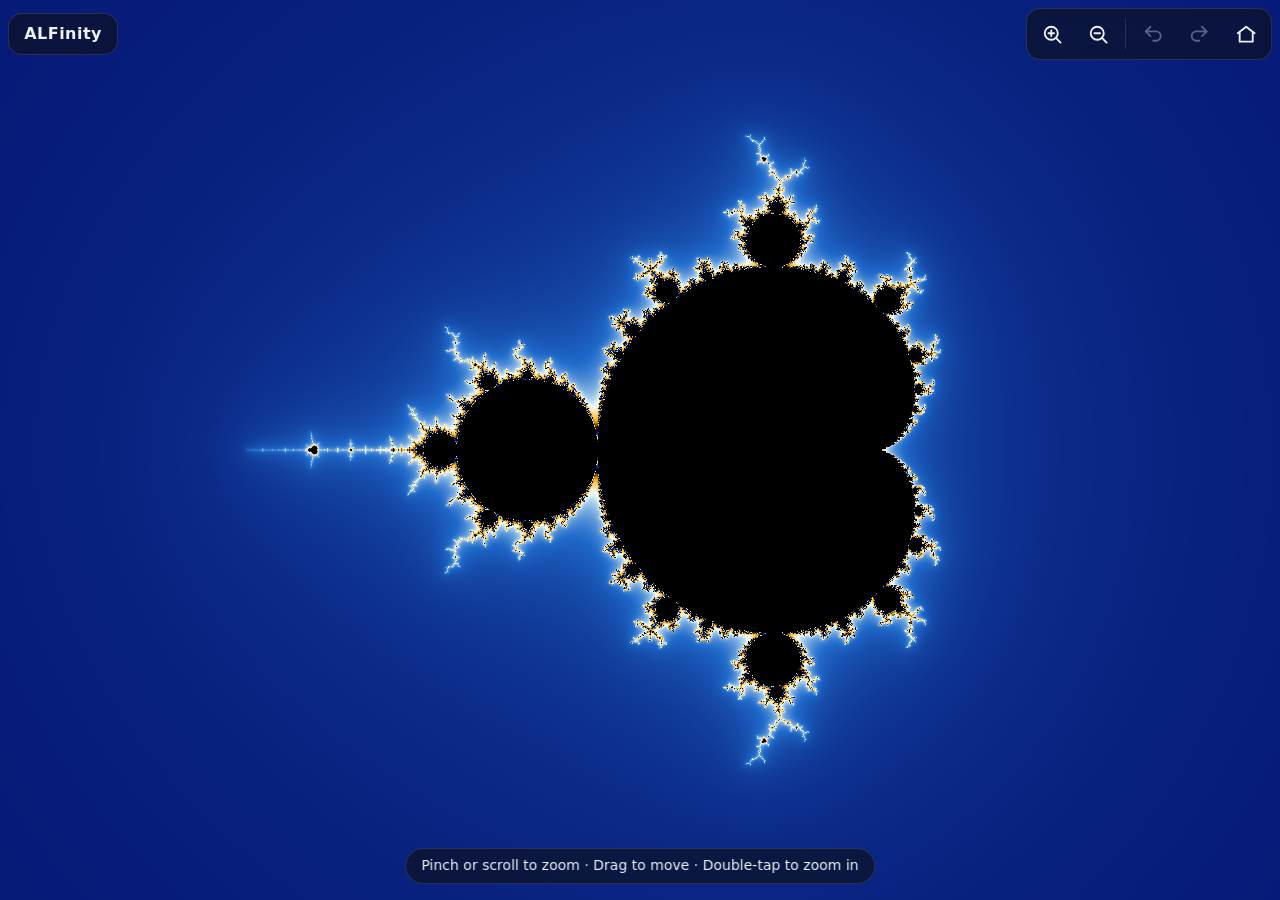
==== index.html @ aba59bd7 "feat: first milestone - Mandelbrot explorer with GPU + CPU rendering (T001-T026) Responsive full-scr" ====
<!doctype html>
<html lang="en">
<head>
  <meta charset="utf-8">
  <meta name="viewport" content="width=device-width, initial-scale=1, viewport-fit=cover">
  <meta name="theme-color" content="#05070c">
  <meta name="description" content="ALFinity – explore and color the Mandelbrot and Julia sets.">
  <title>ALFinity</title>
  <link rel="stylesheet" href="css/app.css">
  <script type="module" src="js/main.js"></script>
</head>
<body>
  <canvas id="view" role="img"
          aria-label="Fractal picture. Drag to move, pinch or scroll to zoom, double-tap to zoom in."></canvas>
  <header id="toolbar" role="toolbar" aria-label="View controls"></header>
  <aside id="panel" hidden></aside>
  <div id="status" aria-live="polite"></div>
</body>
</html>
---- css/app.css ----
/* ALFinity – layout and theme. Plain CSS, no preprocessors. */

:root {
  --bg: #05070c;
  --surface: rgba(14, 18, 28, 0.72);
  --surface-solid: #121722;
  --text: #eef2f8;
  --muted: #9aa4b5;
  --accent: #5cc8ff;
  --danger: #ff8a7a;
  --border: rgba(255, 255, 255, 0.12);
  --radius: 14px;
  --gap: 0.5rem;
  --tap: 44px; /* minimum touch target */
  --edge: 0.5rem;
  color-scheme: dark;
}

* { box-sizing: border-box; }

html, body {
  margin: 0;
  height: 100%;
  overflow: hidden;
  overscroll-behavior: none;
  background: var(--bg);
  color: var(--text);
  font: 16px/1.4 -apple-system, BlinkMacSystemFont, "Segoe UI", system-ui, sans-serif;
  -webkit-text-size-adjust: 100%;
}

[hidden] { display: none !important; }

/* ---- Fractal canvas ---- */

#view {
  position: fixed;
  inset: 0;
  width: 100%;
  height: 100%;
  display: block;
  touch-action: none;
  transform-origin: 50% 50%;
  cursor: grab;
  user-select: none;
  -webkit-user-select: none;
  -webkit-touch-callout: none;
}
#view:active { cursor: grabbing; }

/* ---- Glass surfaces ---- */

.surface {
  background: var(--surface);
  border: 1px solid var(--border);
  border-radius: var(--radius);
  backdrop-filter: blur(14px) saturate(140%);
  -webkit-backdrop-filter: blur(14px) saturate(140%);
}

/* ---- Toolbar ---- */

#toolbar {
  position: fixed;
  top: calc(env(safe-area-inset-top) + var(--edge));
  left: calc(env(safe-area-inset-left) + var(--edge));
  right: calc(env(safe-area-inset-right) + var(--edge));
  display: flex;
  align-items: center;
  justify-content: space-between;
  gap: var(--gap);
  pointer-events: none; /* let the picture receive gestures between controls */
}
#toolbar > * { pointer-events: auto; }

.brand {
  padding: 0.55rem 0.95rem;
  font-weight: 700;
  font-size: 1rem;
  letter-spacing: 0.03em;
  white-space: nowrap;
}

.tools {
  display: flex;
  align-items: center;
  gap: 0.15rem;
  padding: 0.2rem;
}

.tool {
  width: var(--tap);
  height: var(--tap);
  display: grid;
  place-items: center;
  padding: 0;
  border: 0;
  border-radius: 10px;
  background: transparent;
  color: var(--text);
  cursor: pointer;
  -webkit-tap-highlight-color: transparent;
}
.tool:hover:not(:disabled) { background: rgba(255, 255, 255, 0.09); }
.tool:active:not(:disabled) { background: rgba(255, 255, 255, 0.16); }
.tool:focus-visible { outline: 2px solid var(--accent); outline-offset: 1px; }
.tool:disabled { opacity: 0.35; cursor: default; }
.tool svg { width: 1.4rem; height: 1.4rem; }
.tool-text { width: auto; padding: 0 0.7rem; font: inherit; font-size: 0.875rem; }

.tool-sep {
  align-self: stretch;
  width: 1px;
  margin: 0.45rem 0.15rem;
  background: var(--border);
}

/* ---- Status messages (bottom center) ---- */

#status {
  position: fixed;
  left: 50%;
  bottom: calc(env(safe-area-inset-bottom) + 1rem);
  transform: translateX(-50%);
  width: max-content;
  max-width: calc(100vw - 2rem);
  display: flex;
  flex-direction: column;
  align-items: center;
  gap: 0.5rem;
  pointer-events: none;
}

.pill {
  padding: 0.45rem 0.95rem;
  border-radius: 999px;
  font-size: 0.875rem;
  text-align: center;
  opacity: 0;
  transition: opacity 0.25s ease;
}
.pill.show { opacity: 1; }
.pill.error { color: var(--danger); }

.progress {
  display: flex;
  align-items: center;
  gap: 0.6rem;
}
.progress-track {
  width: 6rem;
  height: 4px;
  border-radius: 2px;
  background: rgba(255, 255, 255, 0.15);
  overflow: hidden;
}
.progress-fill {
  height: 100%;
  width: 0;
  background: var(--accent);
  transition: width 0.15s linear;
}

/* ---- Side panel / bottom sheet (used by later features) ---- */

#panel {
  position: fixed;
  left: 0;
  right: 0;
  bottom: 0;
  max-height: 50vh;
  overflow: auto;
  padding: 1rem 1rem calc(env(safe-area-inset-bottom) + 1rem);
  background: var(--surface-solid);
  border-top: 1px solid var(--border);
  border-radius: var(--radius) var(--radius) 0 0;
}

@media (min-width: 768px) {
  #panel {
    left: auto;
    top: calc(env(safe-area-inset-top) + 4.25rem);
    right: calc(env(safe-area-inset-right) + var(--edge));
    bottom: auto;
    width: 360px;
    max-height: calc(100vh - 5.5rem);
    border: 1px solid var(--border);
    border-radius: var(--radius);
  }
}

/* ---- Debug compare overlay ---- */

.compare-overlay {
  position: fixed;
  inset: 0;
  display: grid;
  place-content: center;
  gap: 0.75rem;
  padding: 1rem;
  background: rgba(0, 0, 0, 0.85);
  text-align: center;
  cursor: pointer;
}
.compare-overlay canvas {
  max-width: 95vw;
  max-height: 75vh;
  image-rendering: pixelated;
  border: 1px solid var(--border);
}

/* ---- Responsive sizing ---- */

/* Phones: drop the name so all buttons fit in one row. */
@media (max-width: 440px) {
  .brand { display: none; }
  #toolbar { justify-content: center; }
  :root { --tap: 42px; }
}

/* Large desktop / 4K monitors: scale the interface up. */
@media (min-width: 1800px) { :root { font-size: 18px; --tap: 48px; } }
@media (min-width: 2600px) { :root { font-size: 22px; --tap: 58px; } }

@media (prefers-reduced-motion: reduce) {
  *, *::before, *::after { transition: none !important; }
}
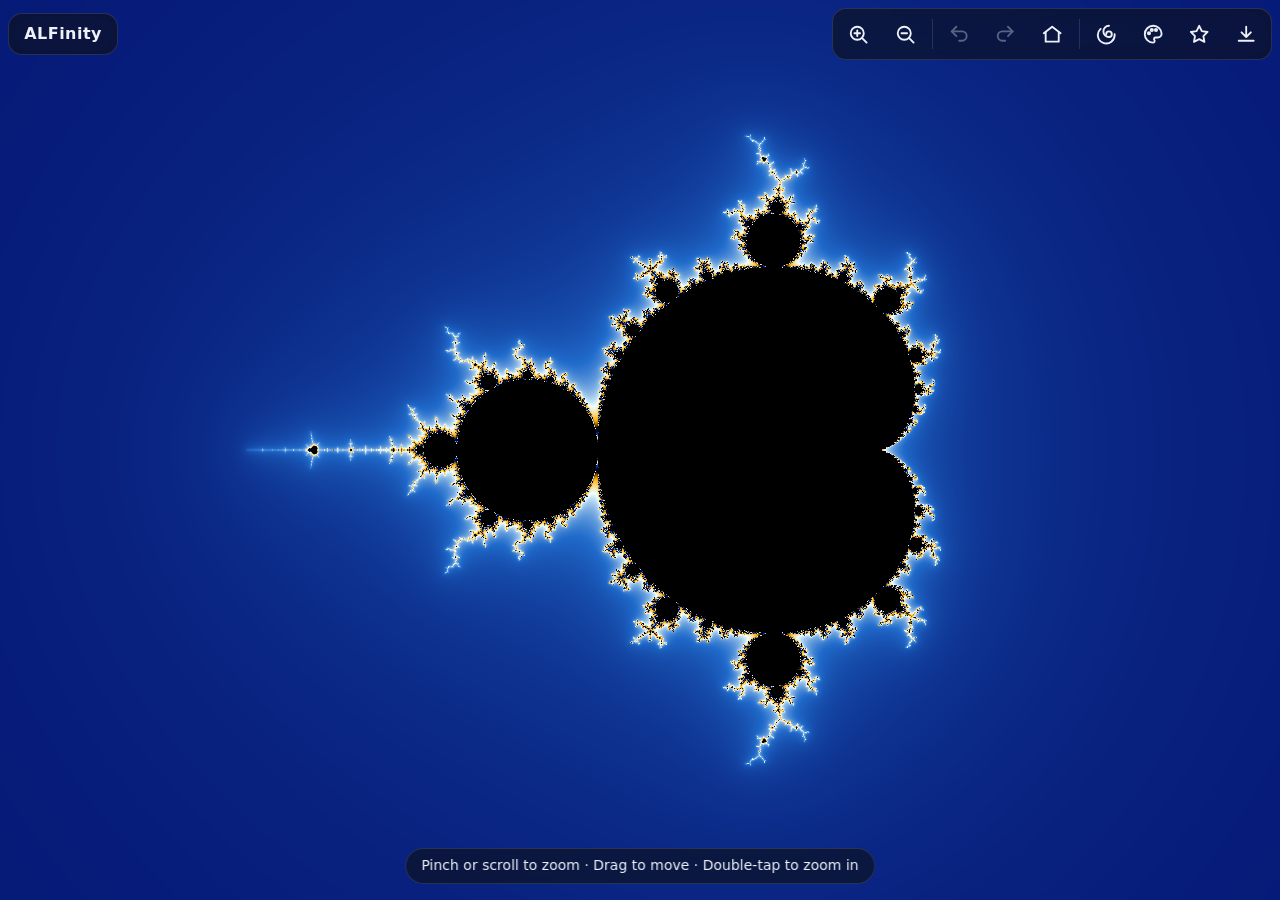
==== commit 215bd80d: "feat: favorites, Julia shapes, image export, offline mode (US3-US5, polish) - Favorites: save with t" ====
--- a/index.html
+++ b/index.html
@@ -6,6 +6,12 @@
   <meta name="theme-color" content="#05070c">
   <meta name="description" content="ALFinity – explore and color the Mandelbrot and Julia sets.">
   <title>ALFinity</title>
+  <link rel="manifest" href="manifest.webmanifest">
+  <link rel="icon" type="image/png" sizes="192x192" href="icons/icon-192.png">
+  <link rel="apple-touch-icon" href="icons/apple-touch-icon.png">
+  <meta name="apple-mobile-web-app-capable" content="yes">
+  <meta name="apple-mobile-web-app-status-bar-style" content="black-translucent">
+  <meta name="apple-mobile-web-app-title" content="ALFinity">
   <link rel="stylesheet" href="css/app.css">
   <script type="module" src="js/main.js"></script>
 </head>
@@ -15,5 +21,14 @@
   <header id="toolbar" role="toolbar" aria-label="View controls"></header>
   <aside id="panel" hidden></aside>
   <div id="status" aria-live="polite"></div>
+  <noscript><p class="noscript">ALFinity needs JavaScript.</p></noscript>
+  <script>
+    // Opened as a file: browsers block the app's scripts there (see README).
+    if (location.protocol === "file:") {
+      document.getElementById("status").innerHTML =
+        '<div class="pill surface show error">Please open ALFinity through a web server: ' +
+        'run <code>python3 -m http.server 8000</code> in the folder and open localhost:8000 (see README).</div>';
+    }
+  </script>
 </body>
 </html>
--- a/css/app.css
+++ b/css/app.css
@@ -189,6 +189,296 @@
   }
 }
 
+.sheet-handle {
+  width: 40px;
+  height: 5px;
+  margin: -0.4rem auto 0.6rem;
+  border-radius: 3px;
+  background: rgba(255, 255, 255, 0.25);
+}
+@media (min-width: 768px) { .sheet-handle { display: none; } }
+
+.panel-header {
+  display: flex;
+  align-items: center;
+  justify-content: space-between;
+  margin-bottom: 0.25rem;
+  touch-action: none;
+}
+.panel-title { margin: 0; font-size: 1.15rem; }
+
+.panel-section { margin-top: 0.75rem; }
+.panel-section h3 {
+  margin: 0 0 0.5rem;
+  font-size: 0.8rem;
+  font-weight: 600;
+  text-transform: uppercase;
+  letter-spacing: 0.06em;
+  color: var(--muted);
+}
+
+.hint { margin: 0.2rem 0 0.75rem; font-size: 0.8rem; color: var(--muted); }
+
+.btn {
+  min-height: var(--tap);
+  padding: 0 1rem;
+  border: 1px solid var(--border);
+  border-radius: 10px;
+  background: rgba(255, 255, 255, 0.06);
+  color: var(--text);
+  font: inherit;
+  font-size: 0.9rem;
+  cursor: pointer;
+}
+.btn:hover:not(:disabled) { background: rgba(255, 255, 255, 0.12); }
+.btn:focus-visible { outline: 2px solid var(--accent); outline-offset: 1px; }
+.btn:disabled { opacity: 0.4; cursor: default; }
+.btn.primary { background: var(--accent); border-color: var(--accent); color: #031018; font-weight: 600; }
+.btn.danger { color: var(--danger); }
+
+/* Palette gallery */
+.palette-grid {
+  display: grid;
+  grid-template-columns: repeat(auto-fill, minmax(96px, 1fr));
+  gap: 0.5rem;
+  margin-bottom: 0.6rem;
+}
+.palette-item { position: relative; }
+.palette {
+  width: 100%;
+  min-height: var(--tap);
+  display: flex;
+  flex-direction: column;
+  gap: 0.3rem;
+  padding: 0.4rem;
+  border: 2px solid transparent;
+  border-radius: 10px;
+  background: rgba(255, 255, 255, 0.05);
+  color: var(--text);
+  font: inherit;
+  cursor: pointer;
+  text-align: left;
+}
+.palette[aria-pressed="true"] { border-color: var(--accent); }
+.palette:focus-visible { outline: 2px solid var(--accent); outline-offset: 1px; }
+.swatch { display: block; height: 18px; border-radius: 4px; }
+.palette-name { font-size: 0.8rem; overflow: hidden; text-overflow: ellipsis; white-space: nowrap; }
+.palette-edit {
+  position: absolute;
+  top: 2px;
+  right: 2px;
+  width: 30px;
+  height: 30px;
+  border: 0;
+  border-radius: 8px;
+  background: rgba(0, 0, 0, 0.55);
+  color: var(--text);
+  cursor: pointer;
+}
+
+/* Sliders and switches */
+.control-row { display: flex; justify-content: space-between; align-items: baseline; }
+.control-row output { font-variant-numeric: tabular-nums; color: var(--muted); font-size: 0.85rem; }
+.control-inline { display: flex; justify-content: space-between; align-items: center; min-height: var(--tap); }
+input[type="range"] { width: 100%; height: var(--tap); margin: 0; accent-color: var(--accent); }
+input[type="color"] {
+  width: 56px;
+  height: 36px;
+  padding: 0;
+  border: 1px solid var(--border);
+  border-radius: 8px;
+  background: none;
+  cursor: pointer;
+}
+.switch { width: 1.4rem; height: 1.4rem; accent-color: var(--accent); }
+
+/* Custom palette editor */
+.field { display: flex; flex-direction: column; gap: 0.3rem; margin-bottom: 0.75rem; font-size: 0.9rem; }
+.field input {
+  min-height: var(--tap);
+  padding: 0 0.75rem;
+  border: 1px solid var(--border);
+  border-radius: 10px;
+  background: rgba(255, 255, 255, 0.06);
+  color: var(--text);
+  font: inherit;
+  font-size: 16px; /* prevents iOS from zooming into the field */
+}
+.editor-preview { height: 28px; border-radius: 6px; margin-bottom: 0.75rem; }
+.editor-stops { display: flex; flex-wrap: wrap; gap: 0.5rem; margin-bottom: 0.6rem; }
+.stop { display: flex; align-items: center; gap: 0.1rem; }
+.stop .tool { width: 32px; height: 32px; }
+.editor-actions { display: flex; flex-wrap: wrap; gap: 0.5rem; margin-top: 0.5rem; }
+
+.button-row { display: flex; flex-wrap: wrap; gap: 0.5rem; }
+.field-pair { display: grid; grid-template-columns: 1fr 1fr; gap: 0.5rem; }
+.field-pair .field { margin-bottom: 0.25rem; }
+
+.notice {
+  margin-top: 0.75rem;
+  padding: 0.75rem;
+  border: 1px solid var(--accent);
+  border-radius: 10px;
+  background: rgba(92, 200, 255, 0.08);
+  font-size: 0.9rem;
+}
+.notice p { margin: 0 0 0.6rem; }
+.link-field {
+  width: 100%;
+  min-height: var(--tap);
+  margin-bottom: 0.5rem;
+  padding: 0 0.6rem;
+  border: 1px solid var(--border);
+  border-radius: 8px;
+  background: rgba(0, 0, 0, 0.3);
+  color: var(--text);
+  font-size: 16px;
+}
+
+/* Favorites list */
+.save-form { margin-top: 0.75rem; }
+.fav-list { list-style: none; margin: 0; padding: 0; display: flex; flex-direction: column; gap: 0.4rem; }
+.fav {
+  display: flex;
+  align-items: center;
+  gap: 0.35rem;
+  padding: 0.3rem;
+  border-radius: 10px;
+  background: rgba(255, 255, 255, 0.04);
+}
+.fav-check { width: 1.1rem; height: 1.1rem; margin: 0 0.15rem; accent-color: var(--accent); flex: none; }
+.fav-open {
+  flex: 1;
+  min-width: 0;
+  display: flex;
+  align-items: center;
+  gap: 0.6rem;
+  padding: 0;
+  border: 0;
+  background: none;
+  color: var(--text);
+  font: inherit;
+  text-align: left;
+  cursor: pointer;
+}
+.fav-open:focus-visible { outline: 2px solid var(--accent); outline-offset: 2px; border-radius: 6px; }
+.fav-open img, .fav-thumb-empty {
+  flex: none;
+  width: 96px;
+  height: 54px;
+  border-radius: 6px;
+  object-fit: cover;
+  background: rgba(255, 255, 255, 0.08);
+}
+.fav-text { display: flex; flex-direction: column; min-width: 0; }
+.fav-name { overflow: hidden; text-overflow: ellipsis; white-space: nowrap; }
+.fav-date { font-size: 0.75rem; color: var(--muted); }
+.fav-rename {
+  flex: 1;
+  min-width: 0;
+  min-height: var(--tap);
+  padding: 0 0.6rem;
+  border: 1px solid var(--accent);
+  border-radius: 8px;
+  background: rgba(0, 0, 0, 0.3);
+  color: var(--text);
+  font-size: 16px;
+}
+.fav-delete.armed { width: auto; padding: 0 0.6rem; color: var(--danger); font: inherit; font-size: 0.8rem; }
+
+/* Shape panel */
+.segmented {
+  display: grid;
+  grid-template-columns: 1fr 1fr;
+  padding: 3px;
+  border-radius: 12px;
+  background: rgba(255, 255, 255, 0.06);
+}
+.segmented button {
+  min-height: calc(var(--tap) - 6px);
+  border: 0;
+  border-radius: 9px;
+  background: transparent;
+  color: var(--text);
+  font: inherit;
+  cursor: pointer;
+}
+.segmented button[aria-pressed="true"] { background: var(--accent); color: #031018; font-weight: 600; }
+.segmented button:focus-visible { outline: 2px solid var(--accent); outline-offset: 1px; }
+
+.minimap {
+  position: relative;
+  border-radius: 8px;
+  overflow: hidden;
+  touch-action: none;
+  cursor: crosshair;
+  line-height: 0;
+}
+.minimap canvas { width: 100%; height: auto; aspect-ratio: 320 / 200; background: #000; }
+.marker {
+  position: absolute;
+  width: 18px;
+  height: 18px;
+  margin: -9px 0 0 -9px;
+  border: 2px solid #fff;
+  border-radius: 50%;
+  box-shadow: 0 0 0 2px rgba(0, 0, 0, 0.6);
+  pointer-events: none;
+}
+
+.preset-grid {
+  display: grid;
+  grid-template-columns: repeat(auto-fill, minmax(96px, 1fr));
+  gap: 0.5rem;
+}
+.preset {
+  display: flex;
+  flex-direction: column;
+  gap: 0.25rem;
+  padding: 0.3rem;
+  border: 1px solid var(--border);
+  border-radius: 10px;
+  background: rgba(255, 255, 255, 0.04);
+  color: var(--text);
+  font: inherit;
+  font-size: 0.8rem;
+  cursor: pointer;
+}
+.preset canvas { width: 100%; height: auto; aspect-ratio: 96 / 54; border-radius: 6px; background: #000; }
+.preset:focus-visible { outline: 2px solid var(--accent); outline-offset: 1px; }
+
+.details summary {
+  min-height: var(--tap);
+  display: flex;
+  align-items: center;
+  font-weight: 600;
+  cursor: pointer;
+}
+.details summary:focus-visible { outline: 2px solid var(--accent); outline-offset: 2px; border-radius: 6px; }
+.details[open] summary { margin-bottom: 0.5rem; }
+input[type="number"] { -moz-appearance: textfield; }
+
+/* Save image panel */
+.size-options { display: flex; flex-direction: column; gap: 0.35rem; margin-bottom: 0.6rem; }
+.size-option {
+  display: flex;
+  align-items: center;
+  gap: 0.6rem;
+  min-height: var(--tap);
+  padding: 0 0.6rem;
+  border: 1px solid var(--border);
+  border-radius: 10px;
+  cursor: pointer;
+}
+.size-option:has(input:checked) { border-color: var(--accent); }
+.size-option input { accent-color: var(--accent); }
+.size-dims { margin-left: auto; color: var(--muted); font-size: 0.85rem; font-variant-numeric: tabular-nums; }
+.export-progress { display: flex; align-items: center; gap: 0.75rem; }
+.export-progress .progress-track { flex: 1; width: auto; }
+
+.noscript { position: fixed; inset: 40% 1rem auto; text-align: center; }
+code { font-family: ui-monospace, Menlo, monospace; font-size: 0.9em; }
+
 /* ---- Debug compare overlay ---- */
 
 .compare-overlay {
@@ -211,12 +501,17 @@
 
 /* ---- Responsive sizing ---- */
 
-/* Phones: drop the name so all buttons fit in one row. */
-@media (max-width: 440px) {
+/* Narrow screens: drop the name so all buttons fit in one row. */
+@media (max-width: 640px) {
   .brand { display: none; }
   #toolbar { justify-content: center; }
+}
+/* Phones: pinch replaces the zoom buttons. */
+@media (max-width: 520px) {
+  .tool-zoom { display: none; }
   :root { --tap: 42px; }
 }
+@media (max-width: 360px) { :root { --tap: 38px; } }
 
 /* Large desktop / 4K monitors: scale the interface up. */
 @media (min-width: 1800px) { :root { font-size: 18px; --tap: 48px; } }
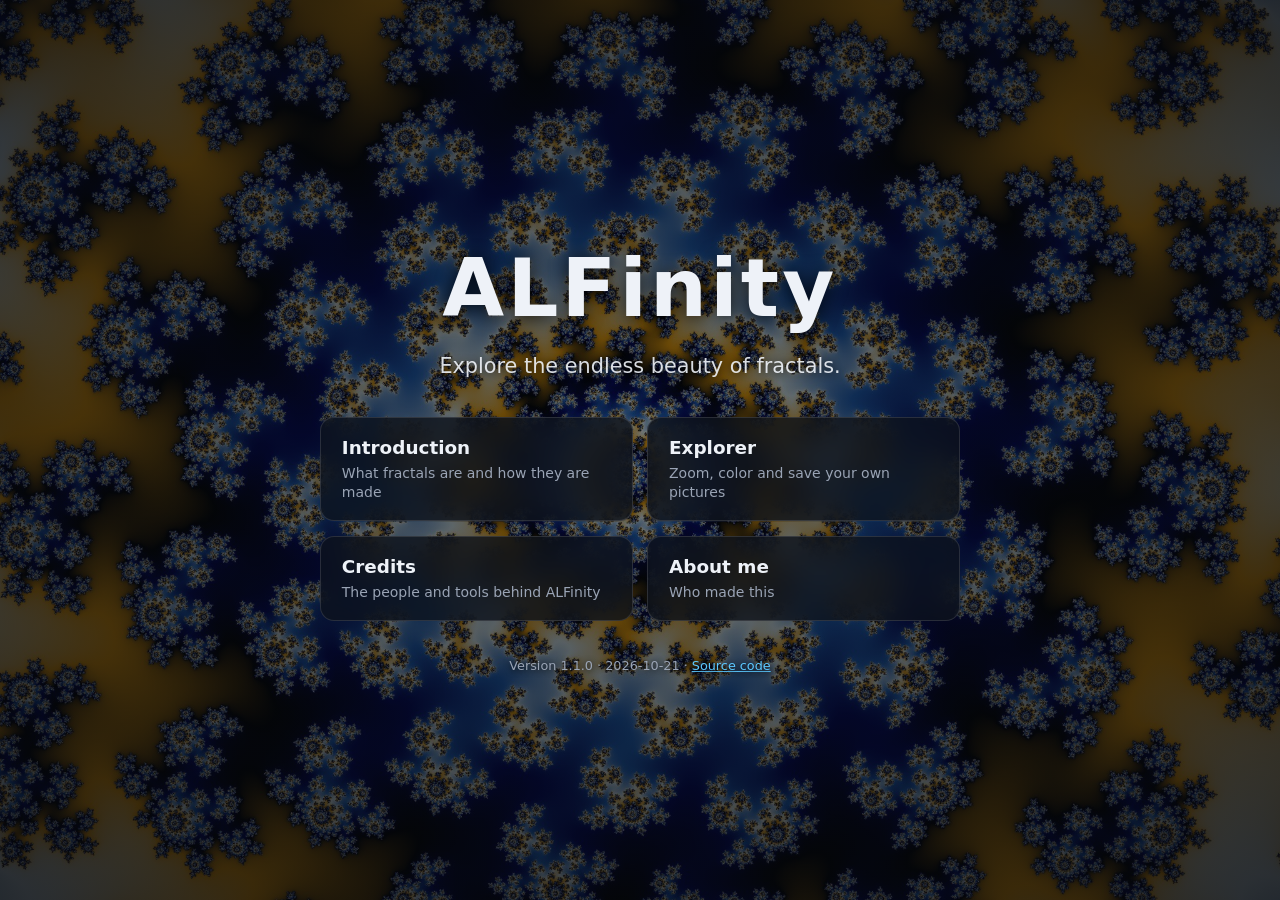
==== commit 1cfe0acd: "feat: home page with menu; explorer moves to explorer.html The main address now shows the home page " ====
--- a/index.html
+++ b/index.html
@@ -2,6 +2,10 @@
 <html lang="en">
 <head>
   <meta charset="utf-8">
+  <script>
+    // A share link to the main address (made with version 1.1) opens the explorer directly.
+    if (location.hash.startsWith("#s=")) location.replace("explorer.html" + location.search + location.hash);
+  </script>
   <meta name="viewport" content="width=device-width, initial-scale=1, viewport-fit=cover">
   <meta name="theme-color" content="#05070c">
   <meta name="description" content="ALFinity – explore and color the Mandelbrot and Julia sets.">
@@ -9,26 +13,40 @@
   <link rel="manifest" href="manifest.webmanifest">
   <link rel="icon" type="image/png" sizes="192x192" href="icons/icon-192.png">
   <link rel="apple-touch-icon" href="icons/apple-touch-icon.png">
+  <meta name="mobile-web-app-capable" content="yes">
   <meta name="apple-mobile-web-app-capable" content="yes">
   <meta name="apple-mobile-web-app-status-bar-style" content="black-translucent">
   <meta name="apple-mobile-web-app-title" content="ALFinity">
   <link rel="stylesheet" href="css/app.css">
-  <script type="module" src="js/main.js"></script>
+  <link rel="stylesheet" href="css/pages.css">
+  <script type="module" src="js/site.js"></script>
 </head>
 <body>
-  <canvas id="view" role="img"
-          aria-label="Fractal picture. Drag to move, pinch or scroll to zoom, double-tap to zoom in."></canvas>
-  <header id="toolbar" role="toolbar" aria-label="View controls"></header>
-  <aside id="panel" hidden></aside>
-  <div id="status" aria-live="polite"></div>
-  <noscript><p class="noscript">ALFinity needs JavaScript.</p></noscript>
-  <script>
-    // Opened as a file: browsers block the app's scripts there (see README).
-    if (location.protocol === "file:") {
-      document.getElementById("status").innerHTML =
-        '<div class="pill surface show error">Please open ALFinity through a web server: ' +
-        'run <code>python3 -m http.server 8000</code> in the folder and open localhost:8000 (see README).</div>';
-    }
-  </script>
+  <main class="home">
+    <div class="home-title">
+      <h1>ALFinity</h1>
+      <p class="tagline">Explore the endless beauty of fractals.</p>
+    </div>
+    <nav class="home-menu" aria-label="Main menu">
+      <a class="surface" href="introduction.html">
+        <span class="menu-title">Introduction</span>
+        <span class="menu-text">What fractals are and how they are made</span>
+      </a>
+      <a class="surface" href="explorer.html">
+        <span class="menu-title">Explorer</span>
+        <span class="menu-text">Zoom, color and save your own pictures</span>
+      </a>
+      <a class="surface" href="credits.html">
+        <span class="menu-title">Credits</span>
+        <span class="menu-text">The people and tools behind ALFinity</span>
+      </a>
+      <a class="surface" href="about-me.html">
+        <span class="menu-title">About me</span>
+        <span class="menu-text">Who made this</span>
+      </a>
+    </nav>
+    <p class="home-footer">Version <span data-version></span> ·
+      <a href="https://github.com/arminleinfelder/ALFinity" target="_blank" rel="noopener">Source code</a></p>
+  </main>
 </body>
 </html>
--- a/css/app.css
+++ b/css/app.css
@@ -79,7 +79,11 @@
   font-size: 1rem;
   letter-spacing: 0.03em;
   white-space: nowrap;
-}
+  color: inherit;
+  text-decoration: none;
+}
+.brand:hover { border-color: var(--accent); }
+.brand:focus-visible { outline: 2px solid var(--accent); outline-offset: 1px; }
 
 .tools {
   display: flex;
@@ -176,6 +180,14 @@
   border-radius: var(--radius) var(--radius) 0 0;
 }
 
+/* Phones: while a bottom sheet is open, show messages near the top so they do not cover it. */
+@media (max-width: 767px) {
+  body:has(#panel:not([hidden])) #status {
+    top: calc(env(safe-area-inset-top) + 4.25rem);
+    bottom: auto;
+  }
+}
+
 @media (min-width: 768px) {
   #panel {
     left: auto;
@@ -218,6 +230,9 @@
 }
 
 .hint { margin: 0.2rem 0 0.75rem; font-size: 0.8rem; color: var(--muted); }
+
+.about p { margin: 0 0 0.5rem; line-height: 1.45; }
+.about a { color: var(--accent); }
 
 .btn {
   min-height: var(--tap);
@@ -501,10 +516,17 @@
 
 /* ---- Responsive sizing ---- */
 
-/* Narrow screens: drop the name so all buttons fit in one row. */
+/* Narrow screens: the name (the link home) moves to the bottom center so all buttons fit in
+   one row at the top; messages appear above it, and an open bottom sheet covers it. */
 @media (max-width: 640px) {
-  .brand { display: none; }
   #toolbar { justify-content: center; }
+  .brand {
+    position: fixed;
+    left: 50%;
+    bottom: calc(env(safe-area-inset-bottom) + var(--edge));
+    transform: translateX(-50%);
+  }
+  #status { bottom: calc(env(safe-area-inset-bottom) + var(--edge) + 3rem); }
 }
 /* Phones: pinch replaces the zoom buttons. */
 @media (max-width: 520px) {
--- a/css/pages.css
+++ b/css/pages.css
@@ -0,0 +1,230 @@
+/* ALFinity – home and info pages. Loaded after app.css, which provides the theme
+   (colors, glass surfaces, 4K scaling); the explorer does not load this file. */
+
+/* app.css fixes the explorer to the screen; these pages scroll normally. */
+html, body {
+  height: auto;
+  min-height: 100%;
+  overflow: auto;
+  overscroll-behavior: auto;
+}
+
+a { color: var(--accent); }
+a:focus-visible, .page-link:focus-visible {
+  outline: 2px solid var(--accent);
+  outline-offset: 2px;
+  border-radius: 6px;
+}
+
+/* ---- Home ---- */
+
+.home {
+  min-height: 100vh;
+  min-height: 100svh;
+  display: flex;
+  flex-direction: column;
+  align-items: center;
+  justify-content: center;
+  gap: clamp(1rem, 4vh, 2.5rem);
+  padding:
+    calc(env(safe-area-inset-top) + 1.5rem)
+    max(1rem, env(safe-area-inset-right))
+    calc(env(safe-area-inset-bottom) + 1rem)
+    max(1rem, env(safe-area-inset-left));
+  /* The picture is bright and busy: darken it so the text stays readable (FR-008). */
+  background:
+    radial-gradient(ellipse at center, rgba(5, 7, 12, 0.55), rgba(5, 7, 12, 0.85)),
+    var(--bg) url("../images/background.jpg") center / cover no-repeat;
+  text-align: center;
+}
+
+.home-title { display: grid; gap: 0.4rem; }
+.home h1 {
+  margin: 0;
+  font-size: clamp(2.6rem, 9vw, 5rem);
+  font-weight: 800;
+  letter-spacing: 0.04em;
+  text-shadow: 0 2px 18px rgba(0, 0, 0, 0.8);
+}
+.tagline {
+  margin: 0;
+  font-size: clamp(1rem, 2.6vw, 1.3rem);
+  color: var(--text);
+  opacity: 0.9;
+  text-shadow: 0 1px 10px rgba(0, 0, 0, 0.9);
+}
+
+.home-menu {
+  width: min(100%, 40rem);
+  display: grid;
+  grid-template-columns: 1fr;
+  gap: 0.6rem;
+}
+.home-menu a {
+  min-height: var(--tap);
+  display: grid;
+  gap: 0.15rem;
+  padding: 0.8rem 1.1rem;
+  background: rgba(14, 18, 28, 0.78);
+  color: var(--text);
+  text-decoration: none;
+  text-align: left;
+  transition: background 0.15s ease, border-color 0.15s ease;
+}
+.home-menu a:hover { background: rgba(28, 36, 54, 0.9); border-color: var(--accent); }
+.home-menu a:focus-visible { outline: 2px solid var(--accent); outline-offset: 2px; }
+.menu-title { font-size: 1.15rem; font-weight: 700; }
+.menu-text { font-size: 0.875rem; color: var(--muted); }
+
+.home-footer {
+  margin: 0;
+  font-size: 0.8rem;
+  color: var(--muted);
+  text-shadow: 0 1px 6px rgba(0, 0, 0, 0.9);
+}
+
+@media (min-width: 768px) {
+  .home-menu { grid-template-columns: 1fr 1fr; gap: 0.9rem; }
+  .home-menu a { padding: 1.1rem 1.3rem; }
+}
+
+/* Phones in landscape: tighter, two columns, so all four entries fit without scrolling. */
+@media (max-height: 500px) and (orientation: landscape) {
+  .home { gap: 0.6rem; padding-top: calc(env(safe-area-inset-top) + 0.6rem); }
+  .home h1 { font-size: 2.2rem; }
+  .home-menu { grid-template-columns: 1fr 1fr; gap: 0.5rem; }
+  .home-menu a { padding: 0.45rem 0.9rem; }
+  .menu-text { display: none; }
+}
+
+/* ---- Info pages: header, reading column, footer ---- */
+
+.page-header {
+  position: sticky;
+  top: 0;
+  z-index: 1;
+  display: flex;
+  align-items: center;
+  justify-content: space-between;
+  gap: var(--gap);
+  padding:
+    calc(env(safe-area-inset-top) + var(--edge))
+    calc(env(safe-area-inset-right) + var(--edge))
+    var(--edge)
+    calc(env(safe-area-inset-left) + var(--edge));
+  background: linear-gradient(var(--bg) 60%, transparent);
+}
+
+.page-link {
+  min-height: var(--tap);
+  display: inline-flex;
+  align-items: center;
+  padding: 0 0.95rem;
+  color: var(--text);
+  font-weight: 700;
+  text-decoration: none;
+  white-space: nowrap;
+}
+.page-link:hover { border-color: var(--accent); }
+.page-link.primary { background: var(--accent); border-color: var(--accent); color: #031018; }
+
+.page {
+  max-width: 42rem;
+  margin: 0 auto;
+  padding: 0.5rem max(1rem, env(safe-area-inset-right)) 2rem max(1rem, env(safe-area-inset-left));
+  line-height: 1.6;
+}
+.page h1 { margin: 0.5rem 0 1rem; font-size: clamp(1.9rem, 6vw, 2.6rem); line-height: 1.2; }
+.page h2 { margin: 2.2rem 0 0.6rem; font-size: 1.4rem; line-height: 1.3; }
+.page h3 { margin: 1.4rem 0 0.4rem; font-size: 1.1rem; }
+.page p, .page ul { margin: 0 0 1rem; }
+.page li { margin-bottom: 0.4rem; }
+.lead { font-size: 1.1rem; color: var(--muted); }
+
+.page figure { margin: 1.2rem 0; }
+.page img {
+  display: block;
+  max-width: 100%;
+  height: auto;
+  border-radius: var(--radius);
+  border: 1px solid var(--border);
+}
+.page figcaption { margin-top: 0.4rem; font-size: 0.875rem; color: var(--muted); }
+
+.try { font-weight: 600; }
+
+/* Formulas: clearly optional (FR-010). */
+.math {
+  margin: 1.2rem 0;
+  padding: 0.9rem 1.1rem;
+  border: 1px solid var(--border);
+  border-left: 3px solid var(--accent);
+  border-radius: var(--radius);
+  background: var(--surface-solid);
+}
+.math h3 {
+  margin: 0 0 0.4rem;
+  font-size: 0.8rem;
+  font-weight: 600;
+  text-transform: uppercase;
+  letter-spacing: 0.06em;
+  color: var(--muted);
+}
+.math p:last-child { margin-bottom: 0; }
+.formula {
+  margin: 0.6rem 0;
+  font-family: "Times New Roman", Times, serif;
+  font-size: 1.3rem;
+  text-align: center;
+  overflow-wrap: anywhere;
+}
+
+/* Credits and profile entries */
+.entry { margin-bottom: 1.1rem; }
+.entry h3 { margin-bottom: 0.15rem; }
+.entry p { margin: 0; }
+
+/* Content the owner still has to supply (FR-014). */
+.placeholder {
+  position: relative;
+  padding: 1.6rem 1rem 0.8rem;
+  border: 2px dashed var(--accent);
+  border-radius: var(--radius);
+  color: var(--muted);
+}
+.placeholder::before {
+  content: "Placeholder";
+  position: absolute;
+  top: 0.35rem;
+  left: 0.8rem;
+  font-size: 0.7rem;
+  font-weight: 700;
+  text-transform: uppercase;
+  letter-spacing: 0.08em;
+  color: var(--accent);
+}
+ul.placeholder { padding-left: 2rem; }
+.photo {
+  width: min(12rem, 60vw);
+  aspect-ratio: 1;
+  display: grid;
+  place-items: center;
+  margin-bottom: 1.2rem;
+}
+
+.site-footer {
+  max-width: 42rem;
+  margin: 0 auto;
+  padding: 1rem max(1rem, env(safe-area-inset-right)) calc(env(safe-area-inset-bottom) + 1.5rem) max(1rem, env(safe-area-inset-left));
+  border-top: 1px solid var(--border);
+  font-size: 0.875rem;
+  color: var(--muted);
+}
+.site-footer nav { display: flex; flex-wrap: wrap; gap: 0.25rem 1.2rem; }
+.site-footer a { display: inline-flex; align-items: center; min-height: var(--tap); text-decoration: none; }
+.site-footer a[aria-current="page"] { color: var(--text); font-weight: 700; }
+.site-footer p { margin: 0.5rem 0 0; }
+
+@media (prefers-reduced-motion: reduce) {
+  .home-menu a { transition: none; }
+}
